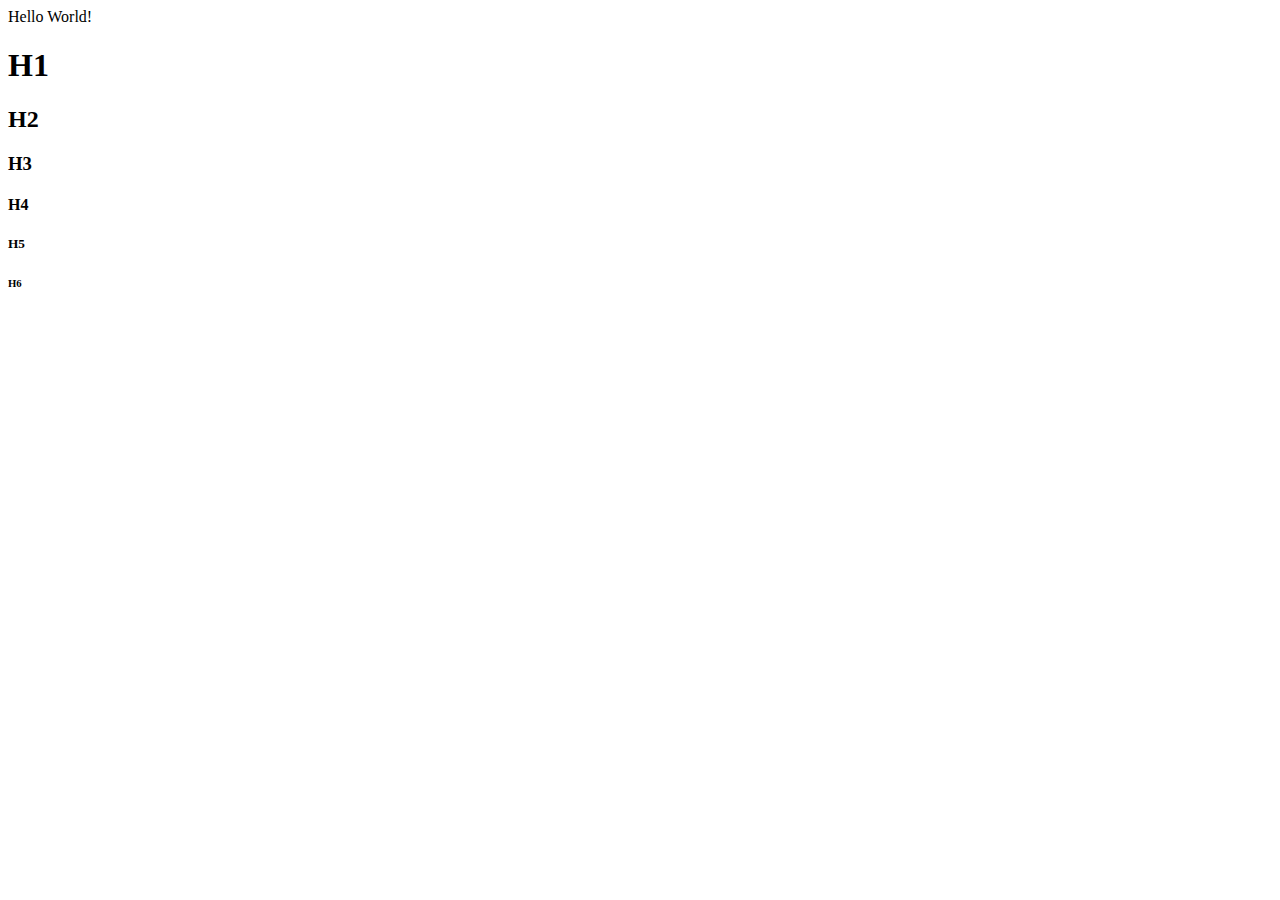
==== index.html @ 45b3bbc0 "added skeleton" ====
<!doctype html>
<html>
    <head>
        <title>Coding Temple Fall 2017</title>
        <meta lang="en"/>
    </head>
    <body>
        Hello World!
        <h1>H1</h1>
        <h2>H2</h2>
        <h3>H3</h3>
        <h4>H4</h4>
        <h5>H5</h5>
        <h6>H6</h6>        
    </body>
</html>
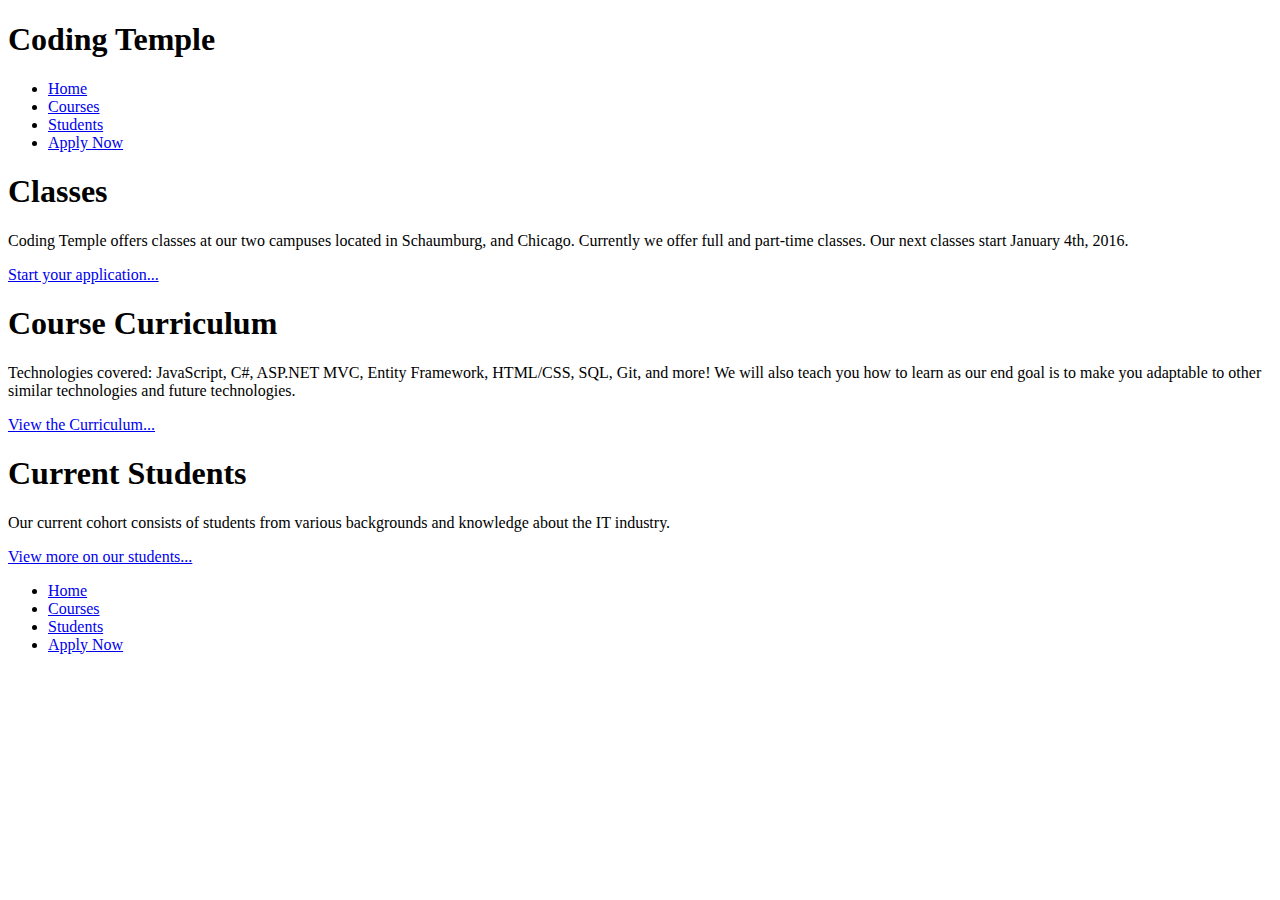
==== commit 696d952a: "Assignment 1 Complete" ====
--- a/index.html
+++ b/index.html
@@ -1,16 +1,48 @@
-<!doctype html>
+<!DOCTYPE html>
 <html>
     <head>
-        <title>Coding Temple Fall 2017</title>
-        <meta lang="en"/>
     </head>
     <body>
-        Hello World!
-        <h1>H1</h1>
-        <h2>H2</h2>
-        <h3>H3</h3>
-        <h4>H4</h4>
-        <h5>H5</h5>
-        <h6>H6</h6>        
+        <header>
+            <h1>Coding Temple</h1>
+                <nav class="menu">
+                    <ul>
+                        <li><a href="index.html">Home</a></li>
+                        <li><a href="courses.html">Courses</a></li>
+                        <li><a href="students.html">Students</a></li>
+                        <li><a href="apply.html">Apply Now</a></li>
+                    </ul>
+                </nav>
+        </header>
+        
+        <article>
+            <h1>Classes</h1>
+            <p>Coding Temple offers classes at our two campuses located in Schaumburg, and Chicago.  Currently we offer full and part-time classes.  Our next classes start January 4th, 2016.</p>
+            <a href="apply.html">Start your application...</a>
+        </article>
+        
+        <article>
+            <h1>Course Curriculum</h1>
+            <p>Technologies covered: JavaScript, C#, ASP.NET MVC, Entity Framework, HTML/CSS, SQL, Git, and more! We will also teach you how to learn as our end goal is to make you adaptable to other similar technologies and future technologies.</p>
+            <a href="courses.html">View the Curriculum...</a>
+        </article>
+        
+        <article>
+            <h1>Current Students</h1>
+            <p>Our current cohort consists of students from various backgrounds and knowledge about the IT industry.</p>
+            <a href="students.html">View more on our students...</a>
+        </article>
+        
+        <footer>
+          <nav class="menu">
+                    <ul>
+                        <li><a href="index.html">Home</a></li>
+                        <li><a href="courses.html">Courses</a></li>
+                        <li><a href="students.html">Students</a></li>
+                        <li><a href="apply.html">Apply Now</a></li>
+                    </ul>
+                </nav>
+        </footer>
+        
     </body>
 </html>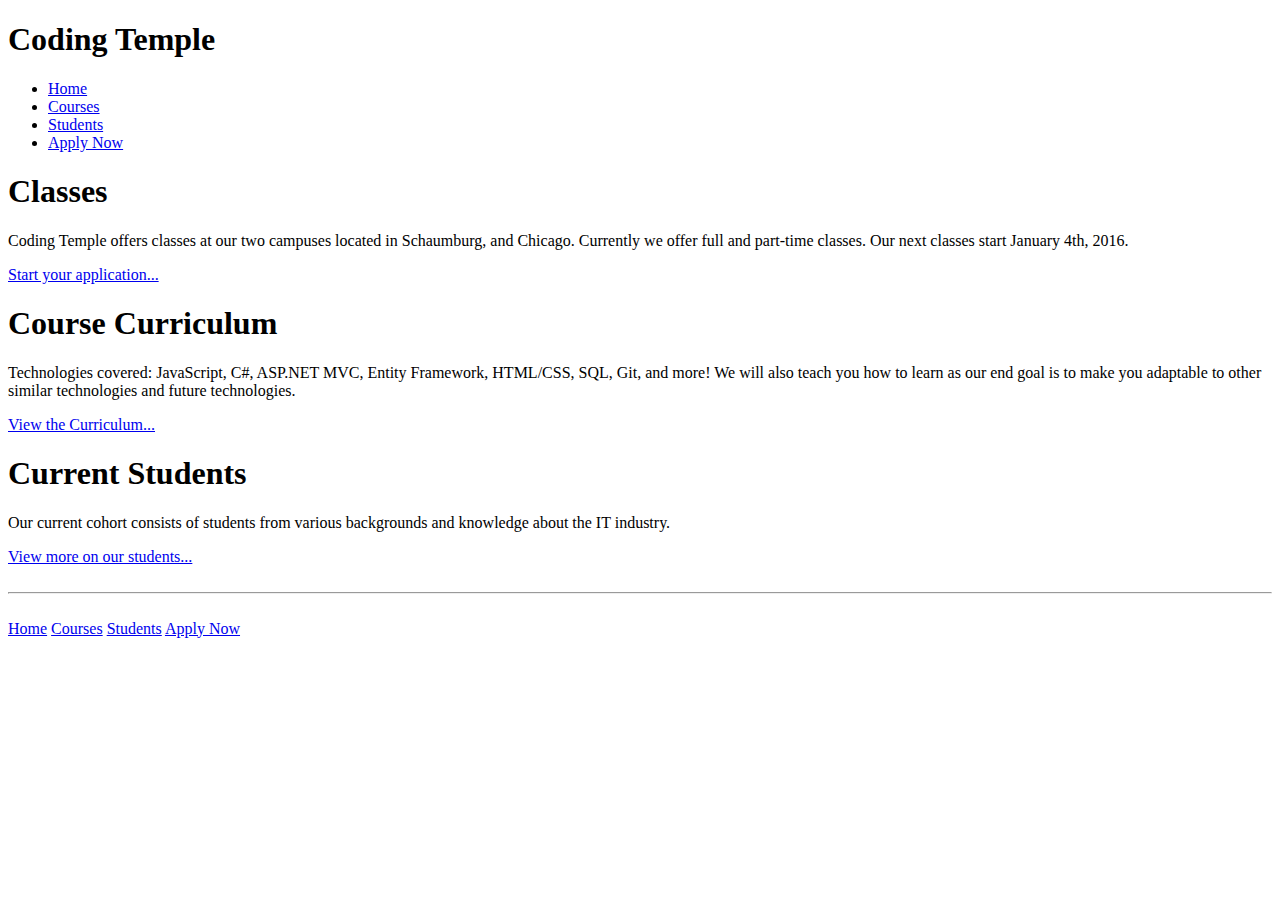
==== commit 16da845a: "Changes" ====
--- a/index.html
+++ b/index.html
@@ -1,6 +1,7 @@
 <!DOCTYPE html>
 <html>
     <head>
+        <title>Coding Temple</title>
     </head>
     <body>
         <header>
@@ -32,15 +33,15 @@
             <p>Our current cohort consists of students from various backgrounds and knowledge about the IT industry.</p>
             <a href="students.html">View more on our students...</a>
         </article>
-        
+        <br>
+        <hr>
+        <br>
         <footer>
           <nav class="menu">
-                    <ul>
-                        <li><a href="index.html">Home</a></li>
-                        <li><a href="courses.html">Courses</a></li>
-                        <li><a href="students.html">Students</a></li>
-                        <li><a href="apply.html">Apply Now</a></li>
-                    </ul>
+                        <a href="index.html">Home</a>
+                        <a href="courses.html">Courses</a>
+                        <a href="students.html">Students</a>
+                        <a href="apply.html">Apply Now</a>
                 </nav>
         </footer>
         
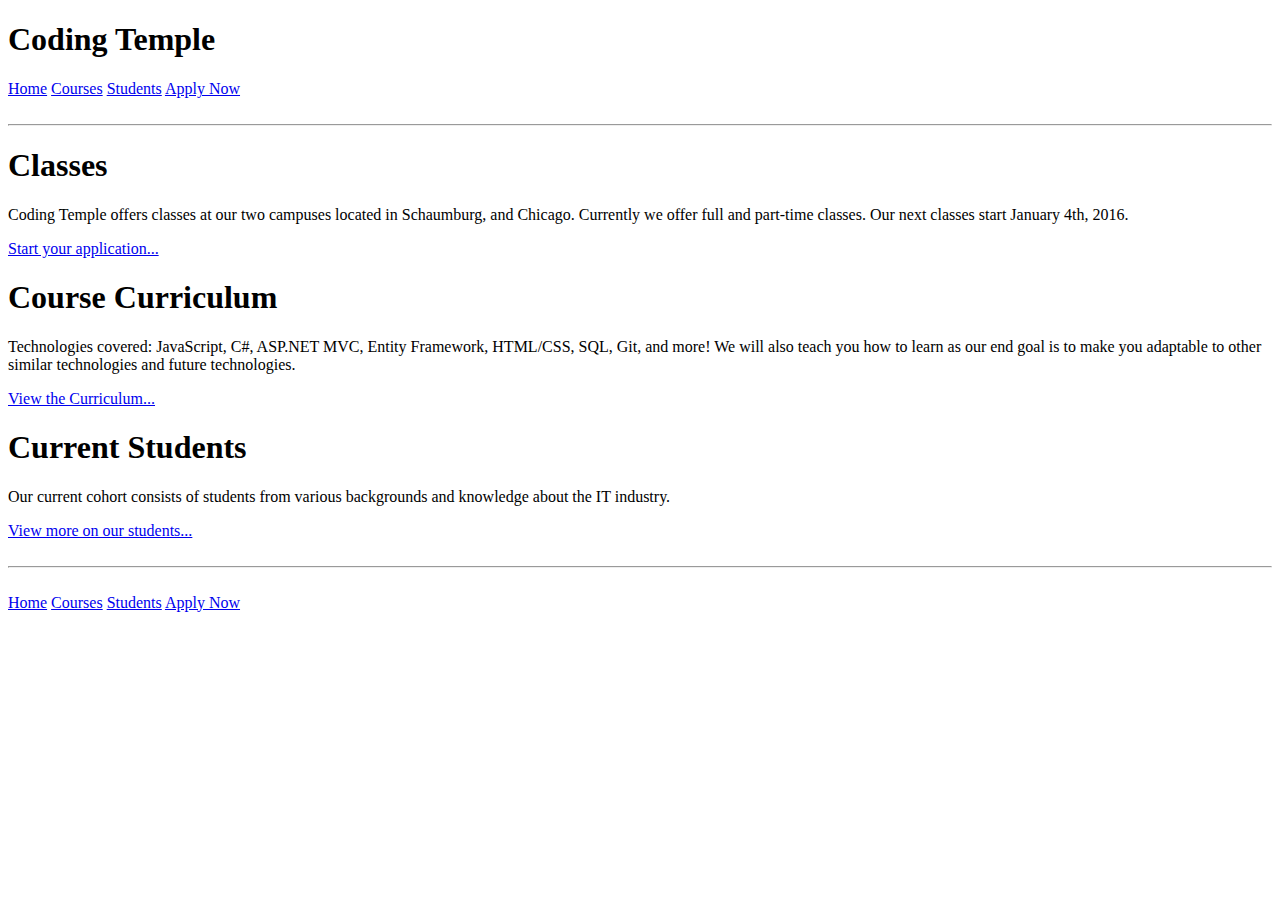
==== commit a0b48bcc: "removed unordered lists from navigation" ====
--- a/index.html
+++ b/index.html
@@ -6,15 +6,16 @@
     <body>
         <header>
             <h1>Coding Temple</h1>
-                <nav class="menu">
-                    <ul>
-                        <li><a href="index.html">Home</a></li>
-                        <li><a href="courses.html">Courses</a></li>
-                        <li><a href="students.html">Students</a></li>
-                        <li><a href="apply.html">Apply Now</a></li>
-                    </ul>
+                <nav class="menu">            
+                    <a href="index.html">Home</a>
+                    <a href="courses.html">Courses</a>
+                    <a href="students.html">Students</a>
+                    <a href="apply.html">Apply Now</a>    
                 </nav>
         </header>
+        
+        <br>
+        <hr>
         
         <article>
             <h1>Classes</h1>
@@ -37,12 +38,12 @@
         <hr>
         <br>
         <footer>
-          <nav class="menu">
-                        <a href="index.html">Home</a>
-                        <a href="courses.html">Courses</a>
-                        <a href="students.html">Students</a>
-                        <a href="apply.html">Apply Now</a>
-                </nav>
+            <nav class="menu">
+                <a href="index.html">Home</a>
+                <a href="courses.html">Courses</a>
+                <a href="students.html">Students</a>
+                <a href="apply.html">Apply Now</a>
+            </nav>
         </footer>
         
     </body>
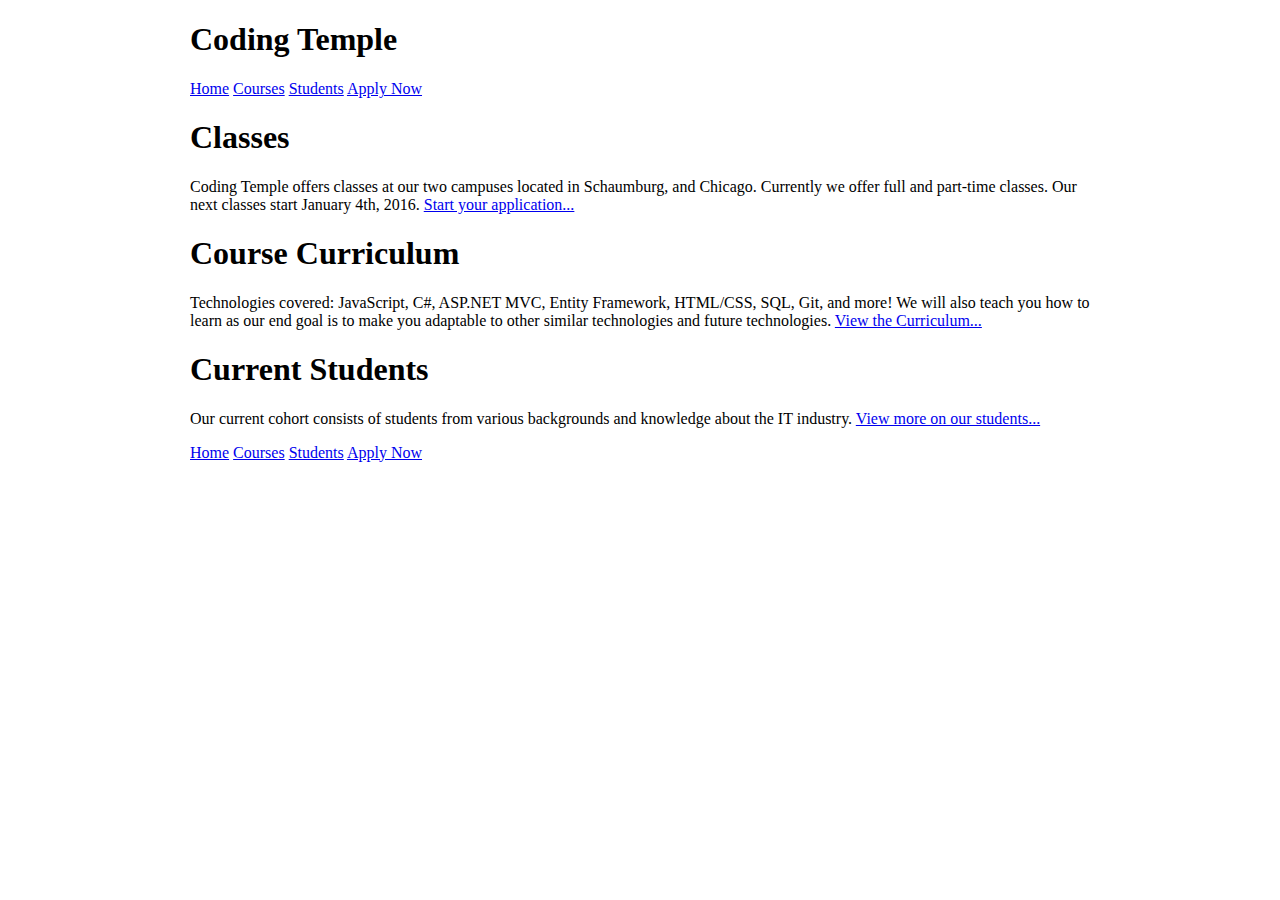
==== commit 2e2050b0: "Completed Challenge" ====
--- a/index.html
+++ b/index.html
@@ -1,10 +1,30 @@
 <!DOCTYPE html>
 <html>
+    
     <head>
         <title>Coding Temple</title>
+        
+        <meta charset="utf-8" />
+        <meta name="description" content="Overview of Coding Temple">
+        <meta name="author" content="Adrian">
+        
+        <style>
+            /* CSS goes here! */
+            *{
+                box-sizing: border-box;
+            }
+            
+            .container{
+                width: 960px;
+                Padding-right: 30px;
+                Padding-left: 30px;
+                Margin: 0 auto; /* centers the element on page */
+            }
+        </style>
     </head>
+    
     <body>
-        <header>
+        <header class="container">
             <h1>Coding Temple</h1>
                 <nav class="menu">            
                     <a href="index.html">Home</a>
@@ -13,31 +33,29 @@
                     <a href="apply.html">Apply Now</a>    
                 </nav>
         </header>
-        
-        <br>
-        <hr>
-        
-        <article>
-            <h1>Classes</h1>
-            <p>Coding Temple offers classes at our two campuses located in Schaumburg, and Chicago.  Currently we offer full and part-time classes.  Our next classes start January 4th, 2016.</p>
+
+        <article class="container">
+            <h1 id="id">Classes</h1>
+            <p>Coding Temple offers classes at our two campuses located in Schaumburg, and Chicago.  Currently we offer full and part-time classes.  Our next classes start January 4th, 2016.
             <a href="apply.html">Start your application...</a>
+            </p>
         </article>
         
-        <article>
+        <article class="container">
             <h1>Course Curriculum</h1>
-            <p>Technologies covered: JavaScript, C#, ASP.NET MVC, Entity Framework, HTML/CSS, SQL, Git, and more! We will also teach you how to learn as our end goal is to make you adaptable to other similar technologies and future technologies.</p>
+            <p>Technologies covered: JavaScript, C#, ASP.NET MVC, Entity Framework, HTML/CSS, SQL, Git, and more! We will also teach you how to learn as our end goal is to make you adaptable to other similar technologies and future technologies.
             <a href="courses.html">View the Curriculum...</a>
+            </p>
         </article>
         
-        <article>
+        <article class="container">
             <h1>Current Students</h1>
-            <p>Our current cohort consists of students from various backgrounds and knowledge about the IT industry.</p>
+            <p>Our current cohort consists of students from various backgrounds and knowledge about the IT industry.
             <a href="students.html">View more on our students...</a>
+            </p>    
         </article>
-        <br>
-        <hr>
-        <br>
-        <footer>
+
+        <footer class="container">
             <nav class="menu">
                 <a href="index.html">Home</a>
                 <a href="courses.html">Courses</a>
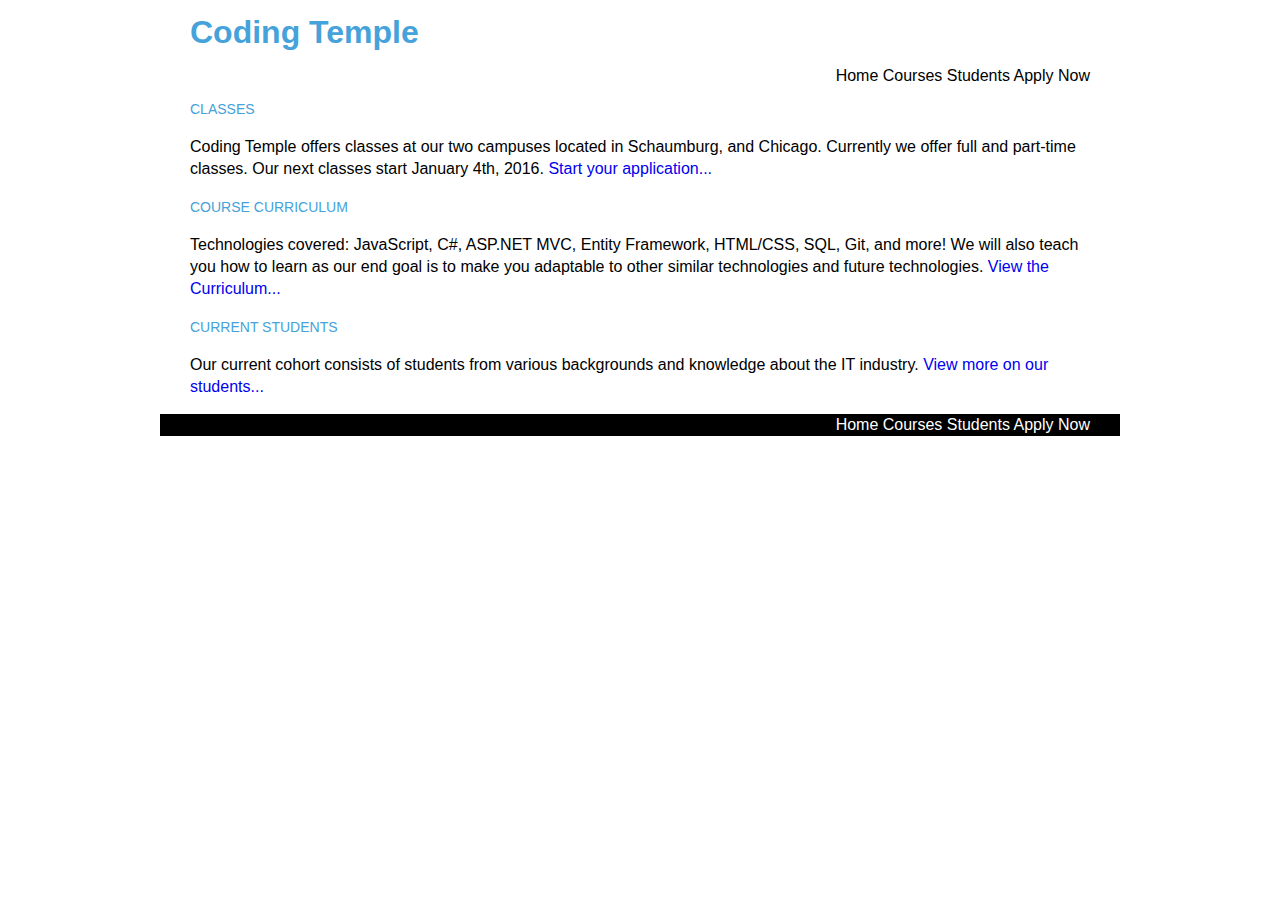
==== commit cd7cc1ce: "Challenge completed" ====
--- a/index.html
+++ b/index.html
@@ -12,6 +12,7 @@
             /* CSS goes here! */
             *{
                 box-sizing: border-box;
+                font-family: sans-serif;
             }
             
             .container{
@@ -19,6 +20,39 @@
                 Padding-right: 30px;
                 Padding-left: 30px;
                 Margin: 0 auto; /* centers the element on page */
+            }
+            body{
+                color: black;
+                font-weight: 300;
+                Font-size: 16px;
+                Line-height: 22px;
+                Font-family:'Open Sans', 'Helvetica Neue', Helvetica, Arial, sans-sarif;
+            }
+            h1, h2, h3, h4{
+                color: #45a2da;
+            }
+            header a{
+                color:black;
+            }
+            header a:hover{
+                color:#45a2da;
+            }
+            footer a{
+                color:white;
+            }
+            footer{
+                background-color:black;
+            }
+            a{
+                text-decoration:none;
+            }
+            h2, h4{
+                font-size: 14px;
+                font-weight: 400;
+                text-transform: uppercase;
+            }
+            nav{
+                text-align: right;
             }
         </style>
     </head>
@@ -33,27 +67,33 @@
                     <a href="apply.html">Apply Now</a>    
                 </nav>
         </header>
-
-        <article class="container">
-            <h1 id="id">Classes</h1>
-            <p>Coding Temple offers classes at our two campuses located in Schaumburg, and Chicago.  Currently we offer full and part-time classes.  Our next classes start January 4th, 2016.
-            <a href="apply.html">Start your application...</a>
-            </p>
-        </article>
         
-        <article class="container">
-            <h1>Course Curriculum</h1>
-            <p>Technologies covered: JavaScript, C#, ASP.NET MVC, Entity Framework, HTML/CSS, SQL, Git, and more! We will also teach you how to learn as our end goal is to make you adaptable to other similar technologies and future technologies.
-            <a href="courses.html">View the Curriculum...</a>
-            </p>
-        </article>
+        <section class="container">
+            <article>
+                <h2>Classes</h2>
+                <p>Coding Temple offers classes at our two campuses located in Schaumburg, and Chicago.  Currently we offer full and part-time classes.  Our next classes start January 4th, 2016.
+                <a href="apply.html">Start your application...</a>
+                </p>
+            </article>
+        </section>    
         
-        <article class="container">
-            <h1>Current Students</h1>
-            <p>Our current cohort consists of students from various backgrounds and knowledge about the IT industry.
-            <a href="students.html">View more on our students...</a>
-            </p>    
-        </article>
+        <section class="container">
+            <article>
+                <h2>Course Curriculum</h2>
+                <p>Technologies covered: JavaScript, C#, ASP.NET MVC, Entity Framework, HTML/CSS, SQL, Git, and more! We will also teach you how to learn as our end goal is to make you adaptable to other similar technologies and future technologies.
+                <a href="courses.html">View the Curriculum...</a>
+                </p>
+            </article>
+        </section>
+        
+        <section class="container">
+            <article>
+                <h2>Current Students</h2>
+                <p>Our current cohort consists of students from various backgrounds and knowledge about the IT industry.
+                <a href="students.html">View more on our students...</a>
+                </p>    
+            </article>
+        </section>
 
         <footer class="container">
             <nav class="menu">
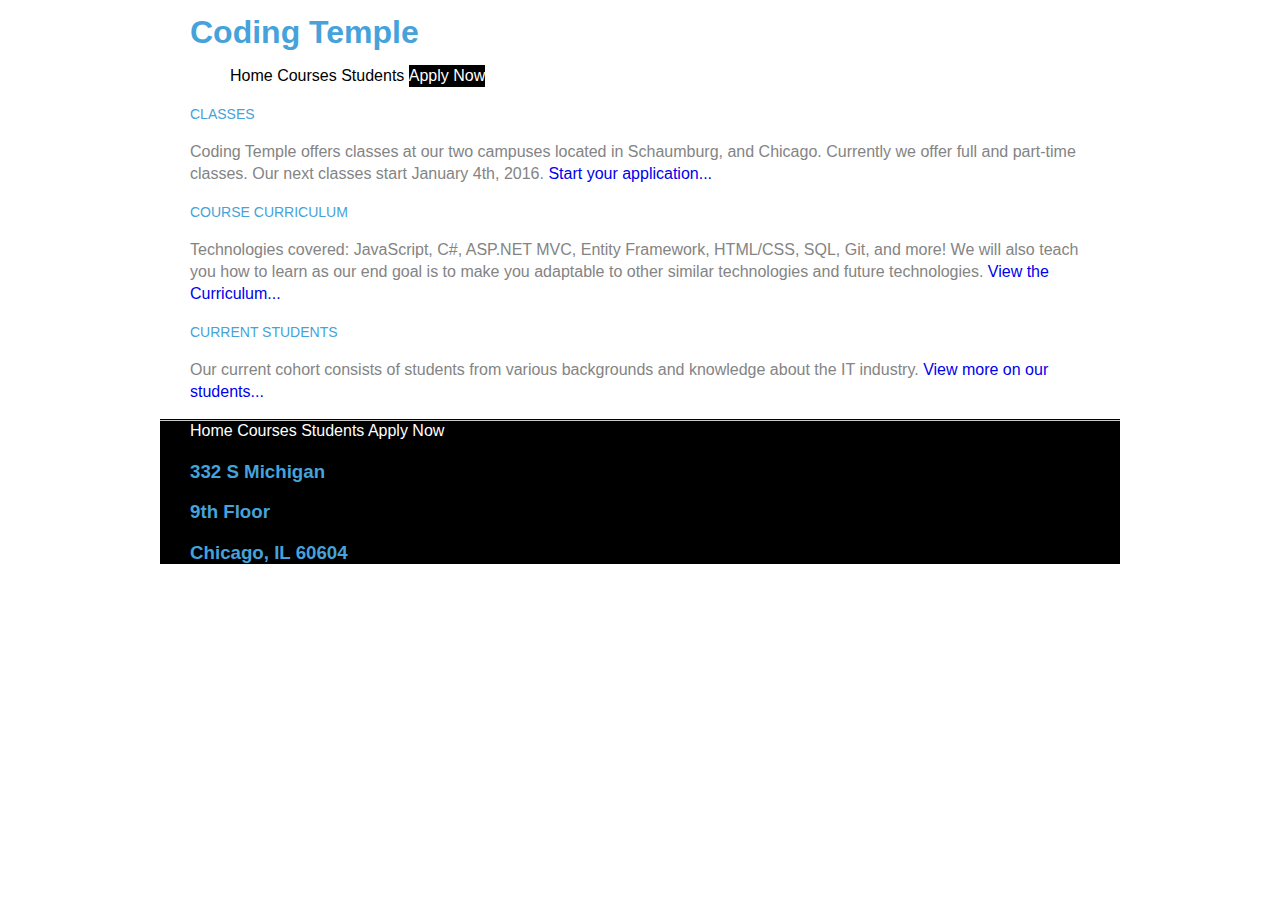
==== commit 521e5d11: "assignment 5 added" ====
--- a/index.html
+++ b/index.html
@@ -21,8 +21,27 @@
                 Padding-left: 30px;
                 Margin: 0 auto; /* centers the element on page */
             }
+            
+            .alt-link{
+                background-color:black;
+            }
+            .alt-link a{
+                color:white;
+            }
+            header li:hover{
+                box-shadow: inset 0 3px 0 0 #45a2da;
+                color:#45a2da;
+            }
+            header li{
+                display:inline-block;
+            }
+            header li a{
+                color:black;
+            }
+            
             body{
                 color: black;
+                background: white;
                 font-weight: 300;
                 Font-size: 16px;
                 Line-height: 22px;
@@ -31,17 +50,14 @@
             h1, h2, h3, h4{
                 color: #45a2da;
             }
-            header a{
-                color:black;
-            }
-            header a:hover{
-                color:#45a2da;
-            }
+            
             footer a{
                 color:white;
             }
             footer{
                 background-color:black;
+                border-top: 1px solid rgba(0,0,0,.085);
+                Box-shadow: inset 0 1px 0 0 rgba(255,255,255,0.8);
             }
             a{
                 text-decoration:none;
@@ -52,7 +68,13 @@
                 text-transform: uppercase;
             }
             nav{
-                text-align: right;
+
+            }
+            article > p{
+                color:#848484
+            }
+            aside{
+                color: #848484;
             }
         </style>
     </head>
@@ -60,11 +82,21 @@
     <body>
         <header class="container">
             <h1>Coding Temple</h1>
-                <nav class="menu">            
-                    <a href="index.html">Home</a>
-                    <a href="courses.html">Courses</a>
-                    <a href="students.html">Students</a>
-                    <a href="apply.html">Apply Now</a>    
+                <nav class="menu">
+                    <ul>
+                        <li>
+                            <a href="index.html">Home</a>
+                        </li>
+                        <li>
+                            <a href="courses.html">Courses</a>
+                        </li>
+                        <li>
+                            <a href="students.html">Students</a>
+                        </li>
+                        <li class="alt-link">
+                            <a href="apply.html">Apply Now</a>
+                        </li>    
+                    </ul>
                 </nav>
         </header>
         
@@ -102,6 +134,11 @@
                 <a href="students.html">Students</a>
                 <a href="apply.html">Apply Now</a>
             </nav>
+            <aside>
+                <h3>332 S Michigan</h3>
+                <h3>9th Floor</h3>
+                <h3>Chicago, IL 60604</h3>
+            </aside>
         </footer>
         
     </body>
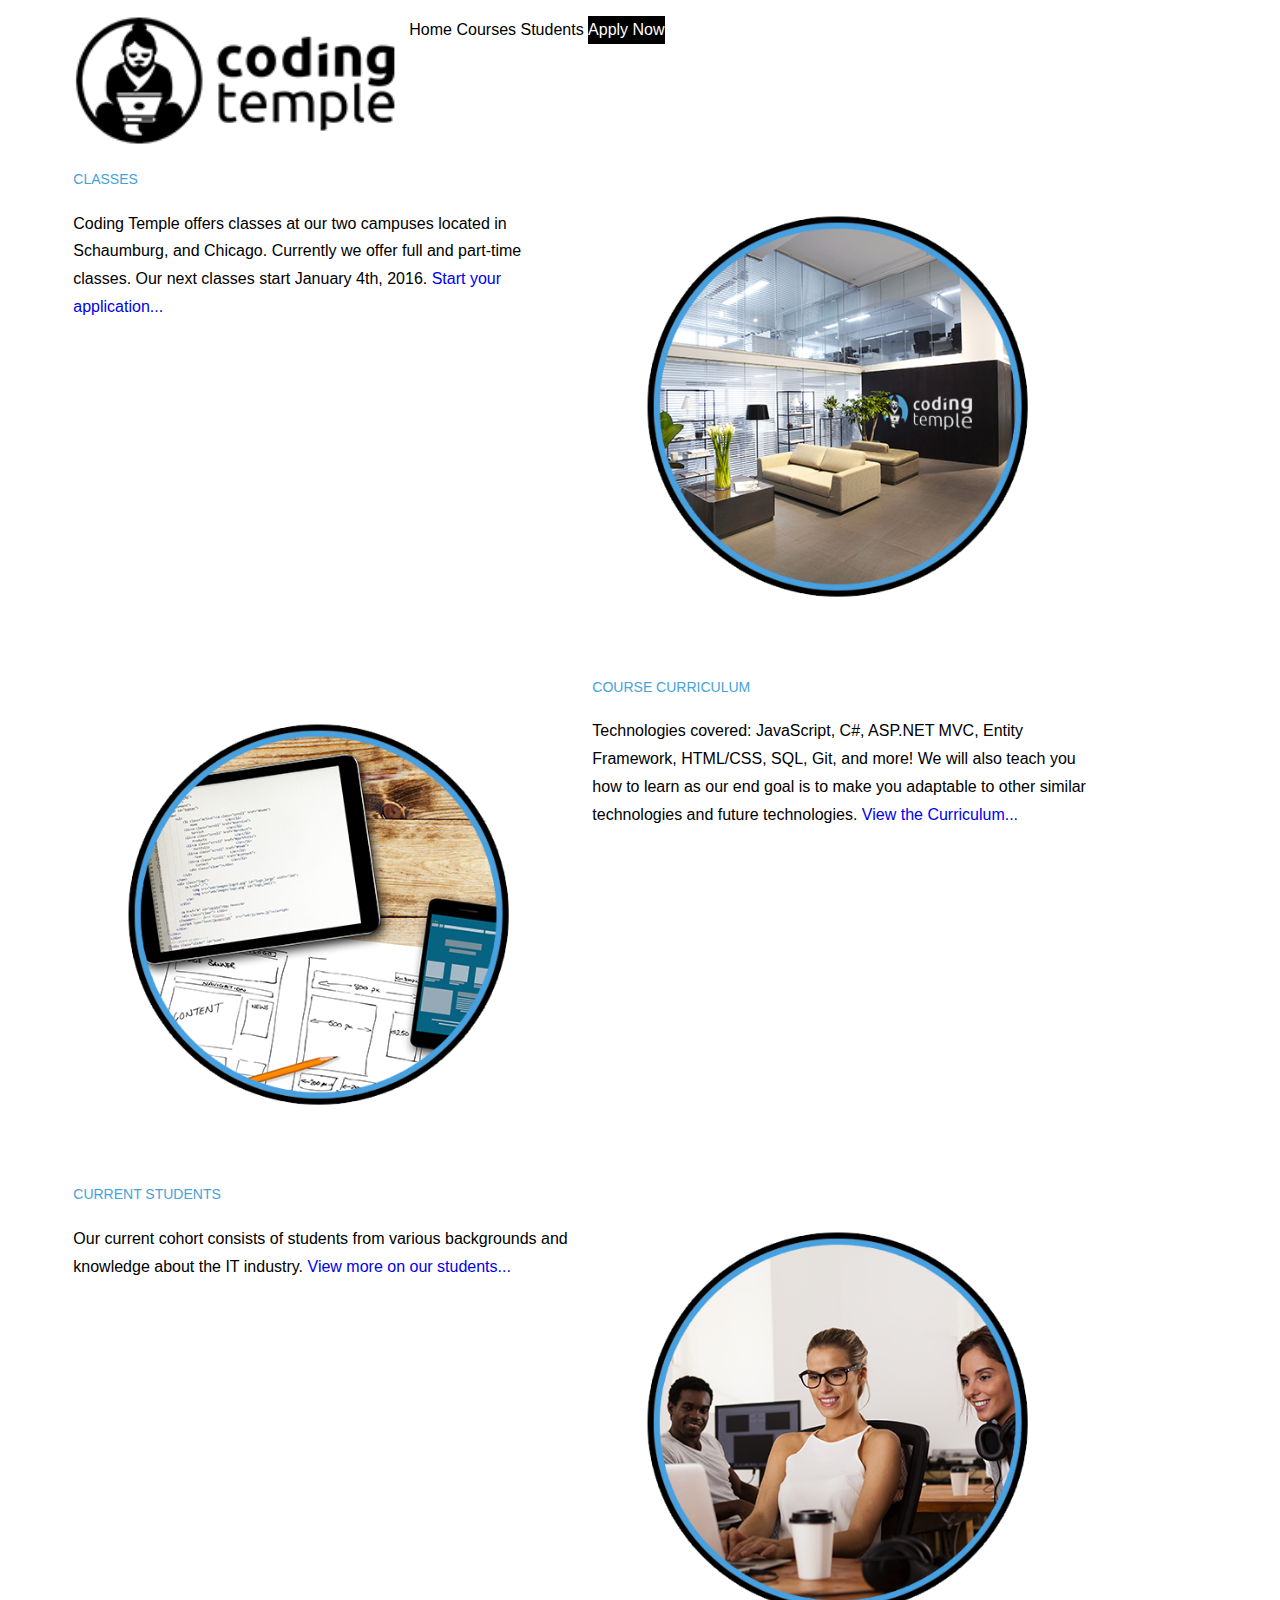
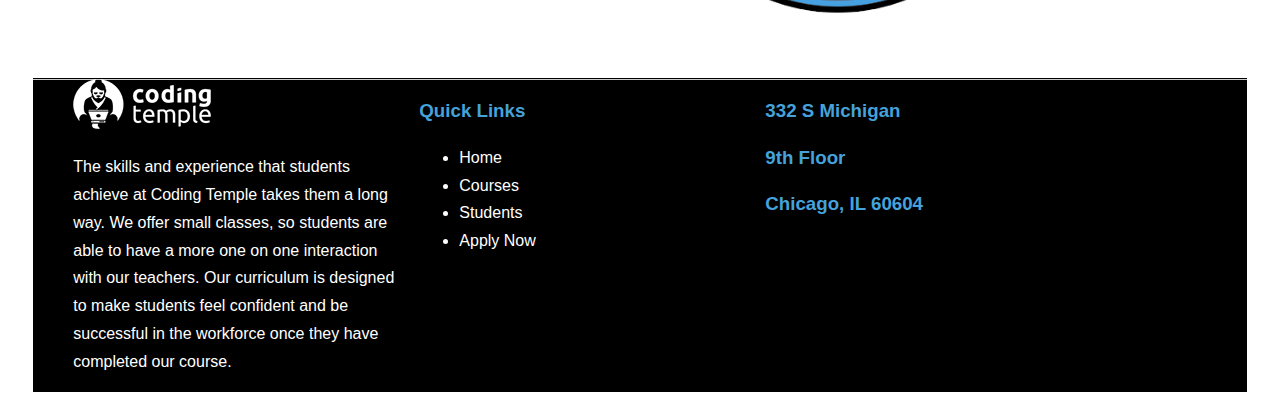
==== commit ca8ebf50: "UpdatedWeek3" ====
--- a/index.html
+++ b/index.html
@@ -1,145 +1,118 @@
 <!DOCTYPE html>
 <html>
-    
-    <head>
-        <title>Coding Temple</title>
-        
-        <meta charset="utf-8" />
-        <meta name="description" content="Overview of Coding Temple">
-        <meta name="author" content="Adrian">
-        
-        <style>
-            /* CSS goes here! */
-            *{
-                box-sizing: border-box;
-                font-family: sans-serif;
-            }
-            
-            .container{
-                width: 960px;
-                Padding-right: 30px;
-                Padding-left: 30px;
-                Margin: 0 auto; /* centers the element on page */
-            }
-            
-            .alt-link{
-                background-color:black;
-            }
-            .alt-link a{
-                color:white;
-            }
-            header li:hover{
-                box-shadow: inset 0 3px 0 0 #45a2da;
-                color:#45a2da;
-            }
-            header li{
-                display:inline-block;
-            }
-            header li a{
-                color:black;
-            }
-            
-            body{
-                color: black;
-                background: white;
-                font-weight: 300;
-                Font-size: 16px;
-                Line-height: 22px;
-                Font-family:'Open Sans', 'Helvetica Neue', Helvetica, Arial, sans-sarif;
-            }
-            h1, h2, h3, h4{
-                color: #45a2da;
-            }
-            
-            footer a{
-                color:white;
-            }
-            footer{
-                background-color:black;
-                border-top: 1px solid rgba(0,0,0,.085);
-                Box-shadow: inset 0 1px 0 0 rgba(255,255,255,0.8);
-            }
-            a{
-                text-decoration:none;
-            }
-            h2, h4{
-                font-size: 14px;
-                font-weight: 400;
-                text-transform: uppercase;
-            }
-            nav{
 
-            }
-            article > p{
-                color:#848484
-            }
-            aside{
-                color: #848484;
-            }
-        </style>
-    </head>
-    
-    <body>
-        <header class="container">
-            <h1>Coding Temple</h1>
-                <nav class="menu">
-                    <ul>
-                        <li>
-                            <a href="index.html">Home</a>
-                        </li>
-                        <li>
-                            <a href="courses.html">Courses</a>
-                        </li>
-                        <li>
-                            <a href="students.html">Students</a>
-                        </li>
-                        <li class="alt-link">
-                            <a href="apply.html">Apply Now</a>
-                        </li>    
-                    </ul>
-                </nav>
-        </header>
-        
+<head>
+    <title>Coding Temple</title>
+
+    <meta charset="utf-8" />
+    <meta name="description" content="Overview of Coding Temple">
+    <meta name="author" content="Adrian">
+    <link rel="stylesheet" href="style.css">
+
+</head>
+
+<body>
+    <header class="container">
+        <div class="col-1-3">
+            <img src="images/logo.png" alt="Coding Temple Logo">
+        </div>
+        <nav class="menu" class="col-2-3">
+            <ul>
+                <li>
+                    <a href="index.html">Home</a>
+                </li>
+                <li>
+                    <a href="courses.html">Courses</a>
+                </li>
+                <li>
+                    <a href="students.html">Students</a>
+                </li>
+                <li class="alt-link">
+                    <a href="apply.html">Apply Now</a>
+                </li>
+            </ul>
+        </nav>
+        <div class="clearfix"></div>
+    </header>
+
+    <main>
         <section class="container">
             <article>
-                <h2>Classes</h2>
-                <p>Coding Temple offers classes at our two campuses located in Schaumburg, and Chicago.  Currently we offer full and part-time classes.  Our next classes start January 4th, 2016.
-                <a href="apply.html">Start your application...</a>
-                </p>
-            </article>
-        </section>    
-        
-        <section class="container">
-            <article>
-                <h2>Course Curriculum</h2>
-                <p>Technologies covered: JavaScript, C#, ASP.NET MVC, Entity Framework, HTML/CSS, SQL, Git, and more! We will also teach you how to learn as our end goal is to make you adaptable to other similar technologies and future technologies.
-                <a href="courses.html">View the Curriculum...</a>
-                </p>
-            </article>
-        </section>
-        
-        <section class="container">
-            <article>
-                <h2>Current Students</h2>
-                <p>Our current cohort consists of students from various backgrounds and knowledge about the IT industry.
-                <a href="students.html">View more on our students...</a>
-                </p>    
+                <div class="col-1-2">
+                    <h2>Classes</h2>
+                    <p>Coding Temple offers classes at our two campuses located in Schaumburg, and Chicago. Currently we offer full and part-time classes. Our next classes start January 4th, 2016.
+                        <a href="apply.html">Start your application...</a>
+                    </p>
+                </div>
+                <div class="col-1-2">
+                    <img src="images/classes.png" alt="Coding Temple Lounge area">
+                </div>
+                <div class="clearfix"></div>
             </article>
         </section>
 
-        <footer class="container">
+        <section class="container">
+            <article>
+                <div class="col-1-2">
+                    <img src="images/curriculum.png" alt="Notes on coding">
+                </div>
+                <div class="col-1-2">
+                    <h2>Course Curriculum</h2>
+                    <p>Technologies covered: JavaScript, C#, ASP.NET MVC, Entity Framework, HTML/CSS, SQL, Git, and more! We will also teach you how to learn as our end goal is to make you adaptable to other similar technologies and future technologies.
+                        <a href="courses.html">View the Curriculum...</a>
+                    </p>
+                </div>
+                <div class="clearfix"></div>
+            </article>
+        </section>
+
+        <section class="container">
+            <article>
+                <div class="col-1-2">
+                    <h2>Current Students</h2>
+                    <p>Our current cohort consists of students from various backgrounds and knowledge about the IT industry.
+                        <a href="students.html">View more on our students...</a>
+                    </p>
+                </div>
+                <div class="col-1-2">
+                    <img src="images/students.png" alt="picture of students">
+                </div>
+                <div class="clearfix"></div>
+            </article>
+        </section>
+    </main>
+
+    <footer class="container">
+        <div class="col-1-3">
+            <img src="images/logo_small.png">
+            <p class="white"> The skills and experience that students achieve at Coding Temple takes them a long way. We offer small classes, so students are able to have a more one on one interaction with our teachers. Our curriculum is designed to make students feel confident and be successful in the workforce once they have completed our course.
+            </p>
+        </div>
+        <div class="col-1-3">
+            <h3>Quick Links</h3>
             <nav class="menu">
-                <a href="index.html">Home</a>
-                <a href="courses.html">Courses</a>
-                <a href="students.html">Students</a>
-                <a href="apply.html">Apply Now</a>
+                <ul class="bullets">
+                    <li><a href="index.html">Home</a>
+                    </li>
+                    <li><a href="courses.html">Courses</a>
+                    </li>
+                    <li><a href="students.html">Students</a>
+                    </li>
+                    <li><a href="apply.html">Apply Now</a>
+                    </li>
+                </ul>
             </nav>
+        </div>
+        <div class="col-1-3">
             <aside>
                 <h3>332 S Michigan</h3>
                 <h3>9th Floor</h3>
                 <h3>Chicago, IL 60604</h3>
             </aside>
-        </footer>
-        
-    </body>
+        </div>
+        <div class="clearfix"></div>
+    </footer>
+
+</body>
+
 </html>--- a/style.css
+++ b/style.css
@@ -0,0 +1,102 @@
+/* Generated by less 2.5.1 */
+* {
+  box-sizing: border-box;
+  font-family: sans-serif;
+}
+/* classes */
+.alt-link {
+  background-color: black;
+}
+.alt-link a {
+  color: white;
+}
+.bullets {
+  content: "• ";
+  color: white;
+}
+.clearfix:after {
+  content: "";
+  display: table;
+  clear: both;
+}
+.col-1-2 {
+  float: left;
+  padding-left: 10px;
+  padding-right: 10px;
+  width: 45%;
+}
+.col-2-3 {
+  float: left;
+  padding-left: 10px;
+  padding-right: 10px;
+  width: 60%;
+}
+.col-1-3 {
+  float: left;
+  padding-left: 10px;
+  padding-right: 10px;
+  width: 30%;
+}
+.container {
+  width: 96%;
+  Padding-right: 30px;
+  Padding-left: 30px;
+  Margin: 0 auto;
+  /* centers the element on page */
+}
+.white {
+  color: white;
+}
+a {
+  text-decoration: none;
+}
+article > p {
+  color: #848484;
+}
+aside {
+  color: #848484;
+}
+body {
+  color: black;
+  background: white;
+  font-weight: 300;
+  Font-size: 1em;
+  Line-height: 1.735em;
+  Font-family: 'Open Sans', 'Helvetica Neue', Helvetica, Arial, sans-sarif;
+}
+footer {
+  background-color: black;
+  border-top: 1px solid rgba(0, 0, 0, 0.085);
+  Box-shadow: inset 0 1px 0 0 rgba(255, 255, 255, 0.8);
+}
+footer a {
+  color: white;
+}
+footer img {
+  width: 138px;
+}
+h1,
+h2,
+h3,
+h4 {
+  color: #45a2da;
+}
+h2,
+h4 {
+  font-size: 0.875em;
+  font-weight: 400;
+  text-transform: uppercase;
+}
+header li {
+  display: inline-block;
+}
+header li:hover {
+  box-shadow: inset 0 3px 0 0 #45a2da;
+  color: #45a2da;
+}
+header li a {
+  color: black;
+}
+img {
+  width: 100%;
+}
